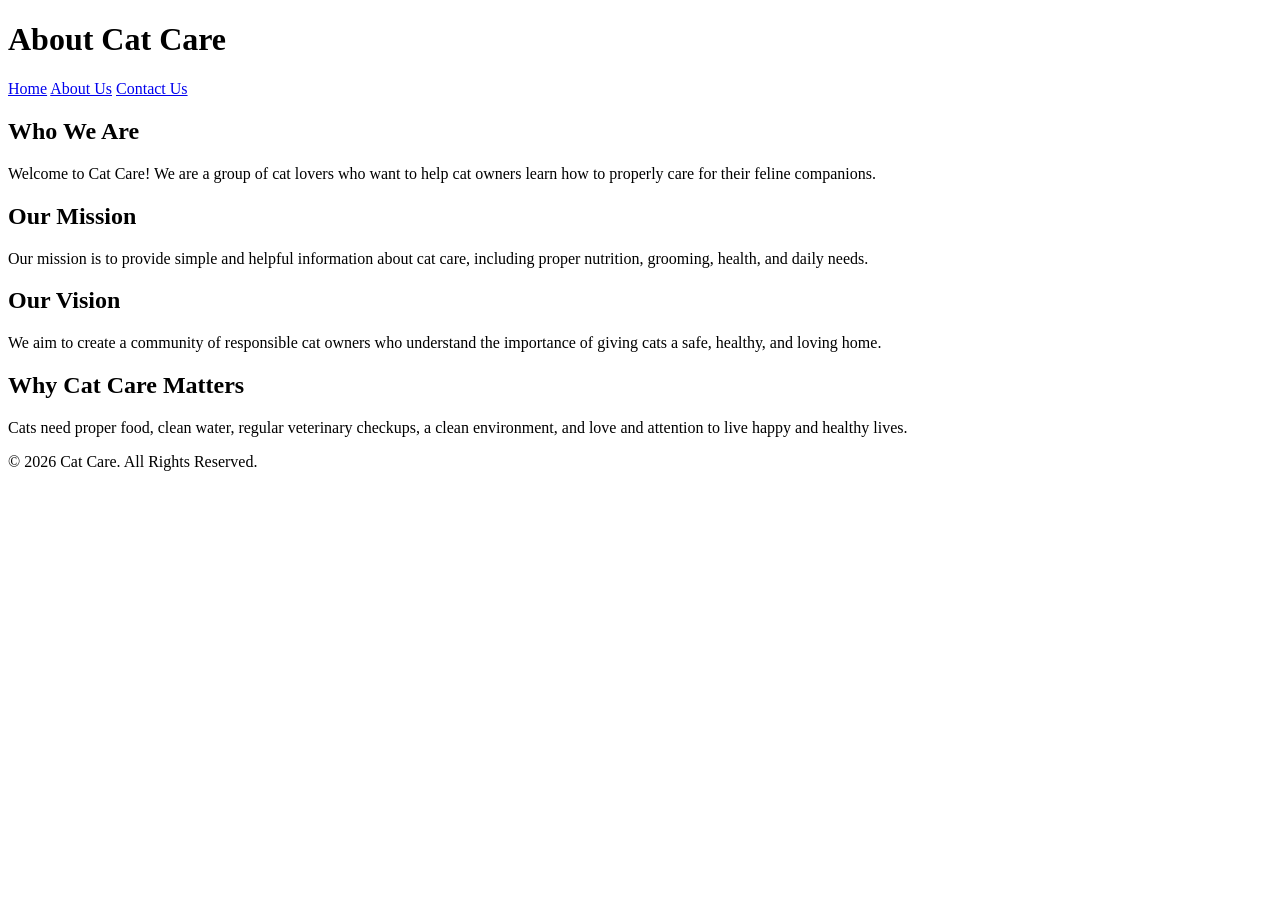
==== about.html @ c6906351 "Add About Us page" ====
<!DOCTYPE html>
<html lang="en">
<head>
    <meta charset="UTF-8">
    <meta name="viewport" content="width=device-width, initial-scale=1.0">
    <title>About Us | Cat Care</title>
</head>
<body>

    <header>
        <h1>About Cat Care</h1>

        <nav>
            <a href="index.html">Home</a>
            <a href="about.html">About Us</a>
            <a href="contact.html">Contact Us</a>
        </nav>
    </header>

    <main>

        <section>
            <h2>Who We Are</h2>
            <p>
                Welcome to Cat Care! We are a group of cat lovers
                who want to help cat owners learn how to properly
                care for their feline companions.
            </p>
        </section>

        <section>
            <h2>Our Mission</h2>
            <p>
                Our mission is to provide simple and helpful
                information about cat care, including proper
                nutrition, grooming, health, and daily needs.
            </p>
        </section>

        <section>
            <h2>Our Vision</h2>
            <p>
                We aim to create a community of responsible
                cat owners who understand the importance of
                giving cats a safe, healthy, and loving home.
            </p>
        </section>

        <section>
            <h2>Why Cat Care Matters</h2>
            <p>
                Cats need proper food, clean water, regular
                veterinary checkups, a clean environment,
                and love and attention to live happy and
                healthy lives.
            </p>
        </section>

    </main>

    <footer>
        <p>&copy; 2026 Cat Care. All Rights Reserved.</p>
    </footer>

</body>
</html>
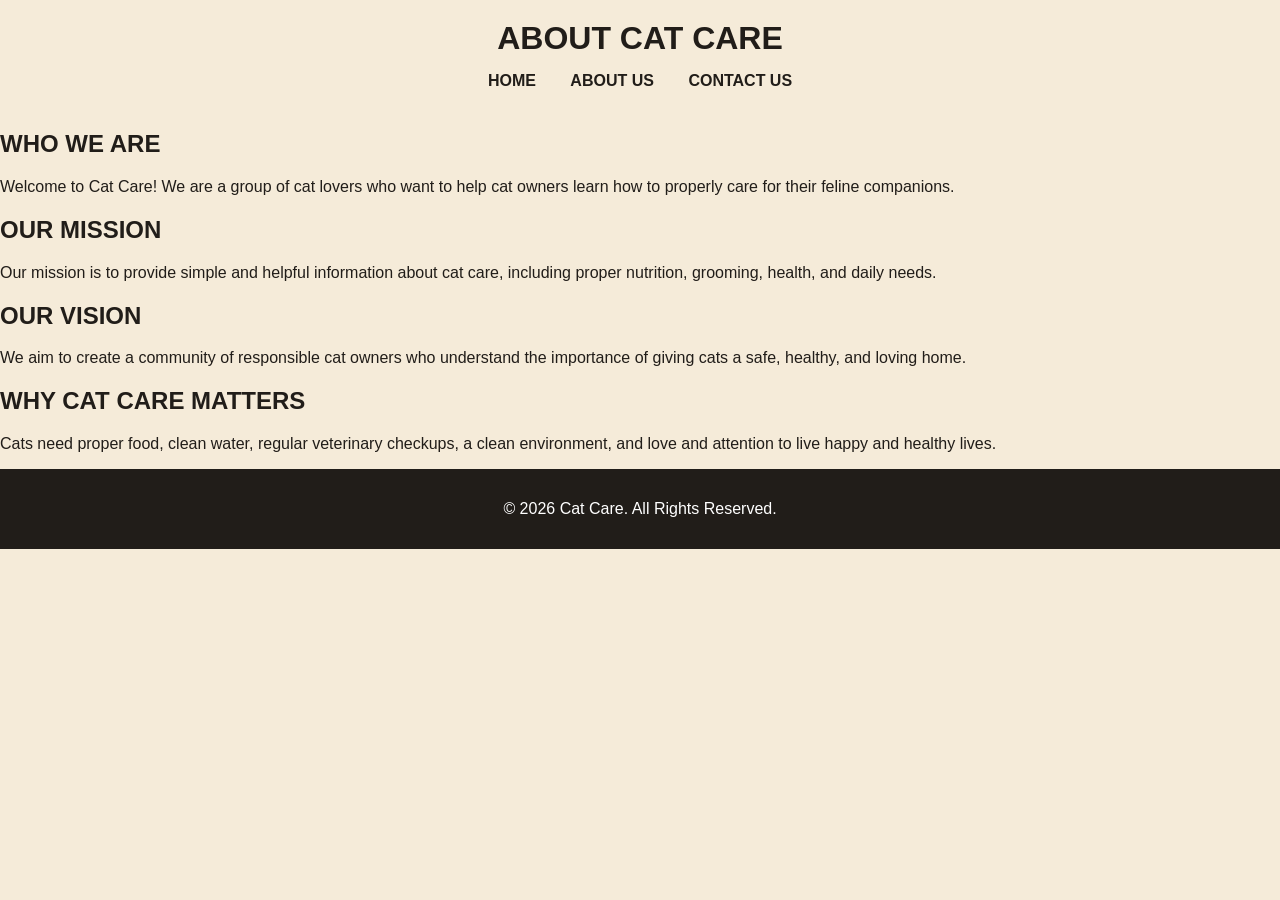
==== commit 12c58e44: "Update About and Contact pages" ====
--- a/about.html
+++ b/about.html
@@ -1,11 +1,14 @@
 
 <!DOCTYPE html>
 <html lang="en">
+    
 <head>
     <meta charset="UTF-8">
     <meta name="viewport" content="width=device-width, initial-scale=1.0">
-    <title>About Us | Cat Care</title>
+    <title>ABOUT US | CAT CARE</title>
+    <link rel="stylesheet" href="style.css">
 </head>
+
 <body>
 
     <header>
--- a/style.css
+++ b/style.css
@@ -0,0 +1,188 @@
+
+/* GENERAL STYLING */
+body {
+    margin: 0;
+    font-family: Arial, sans-serif;
+    background-color: #F5EBD9;
+    color: #211D19;
+}
+
+/* HEADER */
+header {
+    background-color: #F5EBD9;
+    padding: 20px;
+    text-align: center;
+}
+
+header h1 {
+    margin: 0 0 15px;
+    color: #211D19;
+    text-transform: uppercase;
+}
+
+/* NAVIGATION */
+nav a {
+    text-decoration: none;
+    color: #211D19;
+    margin: 0 15px;
+    font-weight: bold;
+    text-transform: uppercase;
+}
+
+nav a:hover {
+    color: #A67C52;
+}
+
+/* HERO SECTION */
+.hero {
+    background-color: #FFFFFF;
+    text-align: center;
+    padding: 80px 20px;
+    margin: 20px;
+    border-radius: 20px;
+}
+
+.hero h2 {
+    font-size: 36px;
+    color: #211D19;
+    text-transform: uppercase;
+}
+
+.hero p {
+    font-size: 18px;
+    color: #211D19;
+}
+
+/* BUTTON */
+.button {
+    display: inline-block;
+    background-color: #211D19;
+    color: #FFFFFF;
+    padding: 12px 25px;
+    text-decoration: none;
+    border-radius: 8px;
+    margin-top: 15px;
+    text-transform: uppercase;
+}
+
+.button:hover {
+    background-color: #A67C52;
+}
+
+/* INTRO */
+.intro {
+    background-color: #FFFFFF;
+    text-align: center;
+    padding: 40px 20px;
+    max-width: 800px;
+    margin: 20px auto;
+    border-radius: 20px;
+}
+
+/* CAT CARE TIPS */
+.tips {
+    background-color: #FFFFFF;
+    text-align: center;
+    padding: 40px 20px;
+    margin: 20px;
+    border-radius: 20px;
+}
+
+.tips-container {
+    display: flex;
+    flex-wrap: wrap;
+    justify-content: center;
+    gap: 20px;
+}
+
+.tip-card {
+    background-color: #F5EBD9;
+    width: 220px;
+    padding: 20px;
+    border-radius: 15px;
+}
+
+.tip-card h3 {
+    color: #211D19;
+    text-transform: uppercase;
+}
+
+/* FUN FACT */
+.fun-fact {
+    background-color: #FFFFFF;
+    text-align: center;
+    padding: 35px 20px;
+    margin: 20px;
+    border-radius: 20px;
+}
+
+/* ABOUT AND CONTACT */
+.about,
+.contact,
+.about-container,
+.contact-container {
+    background-color: #FFFFFF;
+    color: #211D19;
+    text-align: center;
+    padding: 40px 20px;
+    margin: 20px;
+    border-radius: 20px;
+}
+
+/* FORMS */
+input,
+textarea {
+    background-color: #F5EBD9;
+    color: #211D19;
+    border: 1px solid #D8C9B3;
+    padding: 12px;
+    border-radius: 8px;
+}
+
+input::placeholder,
+textarea::placeholder {
+    color: #665D53;
+}
+
+button {
+    background-color: #211D19;
+    color: #FFFFFF;
+    border: none;
+    padding: 12px 20px;
+    border-radius: 8px;
+    cursor: pointer;
+}
+
+button:hover {
+    background-color: #A67C52;
+}
+
+/* ALL HEADINGS */
+h1, h2, h3, h4, h5, h6 {
+    color: #211D19;
+    text-transform: uppercase;
+}
+
+/* FOOTER */
+footer {
+    background-color: #211D19;
+    color: #FFFFFF;
+    text-align: center;
+    padding: 15px;
+}
+
+/* MOBILE RESPONSIVENESS */
+@media (max-width: 600px) {
+    nav a {
+        display: inline-block;
+        margin: 8px;
+    }
+
+    .hero h2 {
+        font-size: 28px;
+    }
+
+    .tip-card {
+        width: 85%;
+    }
+}
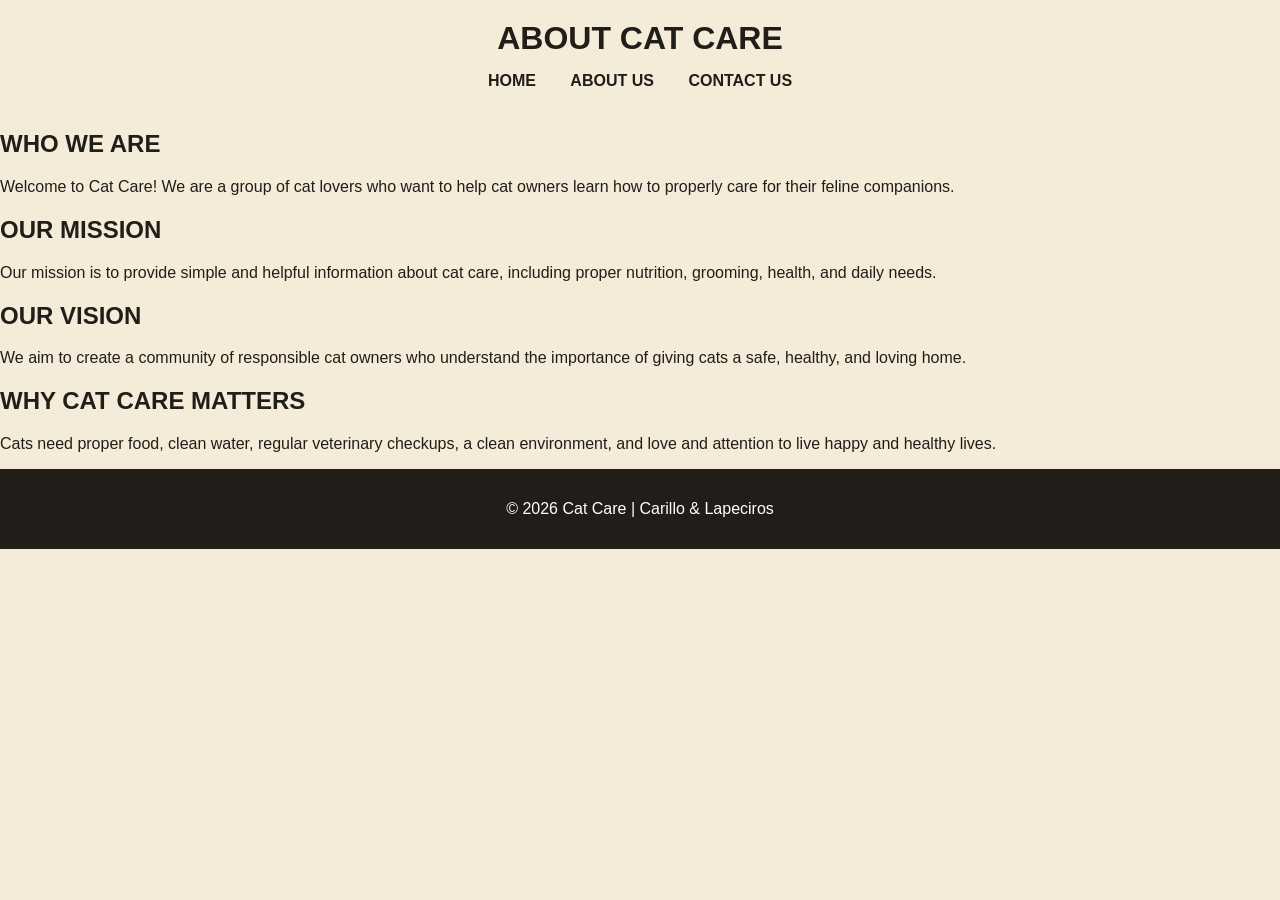
==== commit 97285679: "Update about.html" ====
--- a/about.html
+++ b/about.html
@@ -63,7 +63,7 @@
     </main>
 
     <footer>
-        <p>&copy; 2026 Cat Care. All Rights Reserved.</p>
+      <p>© 2026 Cat Care | Carillo & Lapeciros</p>
     </footer>
 
 </body>
